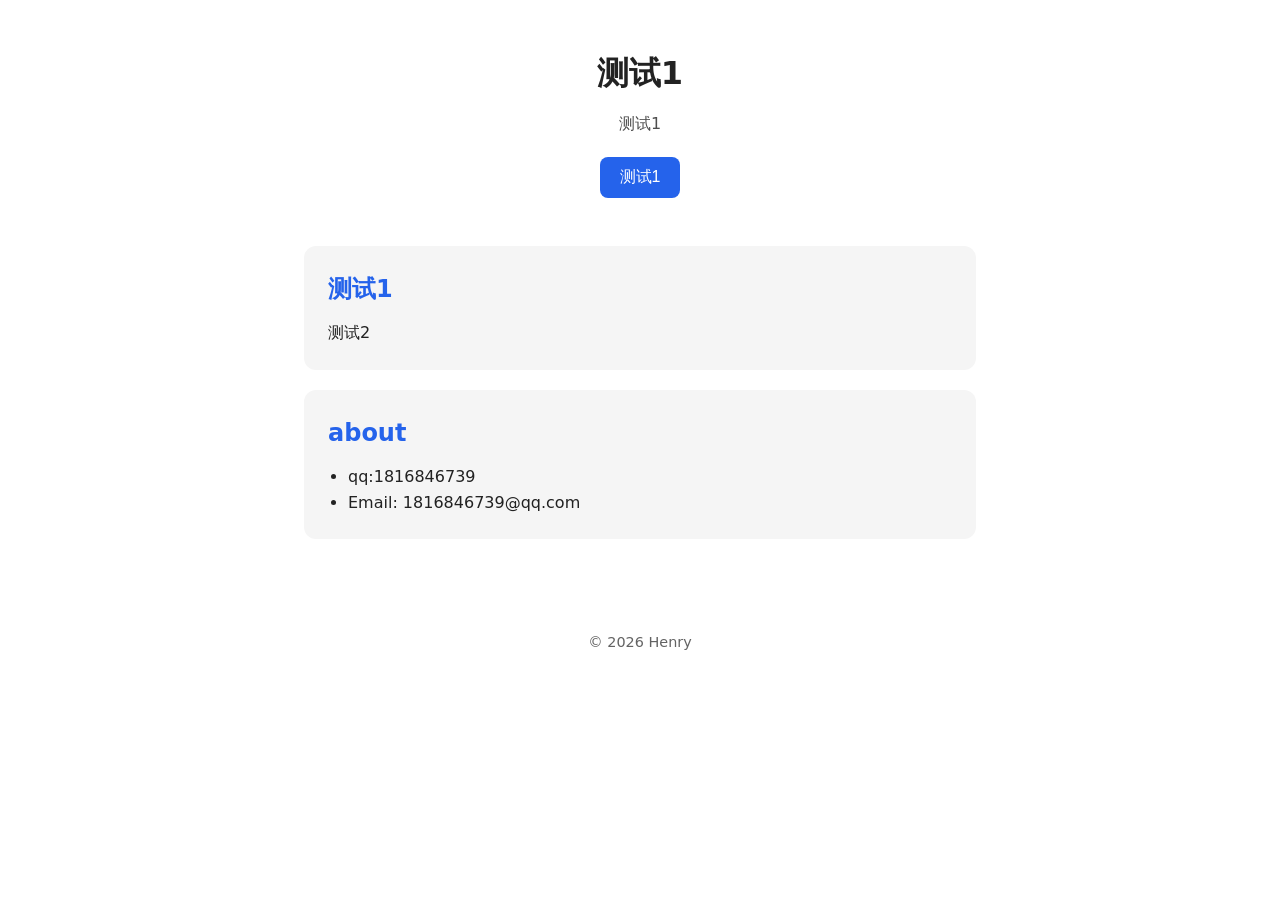
==== index.html @ 26a96115 "Add files via upload" ====
<!DOCTYPE html>
<html lang="zh-CN">
<head>
  <meta charset="UTF-8">
  <meta name="viewport" content="width=device-width, initial-scale=1.0">
  <title>website</title>
  <link rel="stylesheet" href="style.css">
</head>
<body>
  <header>
    <h1>测试1</h1>
    <p>测试1</p>
    <button id="themeBtn">测试1</button>
  </header>
  <main>
    <section>
      <h2>测试1</h2>
      <p>测试2</p>
    </section>

    <section>
      <h2>about</h2>
      <ul>
        <li>qq:1816846739</li>
        <li>Email: 1816846739@qq.com</li>
      </ul>
    </section>
  </main>

  <footer>
    <p>© <span id="year"></span> Henry</p>
  </footer>

  <script src="script.js"></script>
</body>
</html>
---- style.css ----
/* ===== 1. 全局变量，方便切换主题 ===== */
:root {
  --bg: #ffffff;
  --text: #222222;
  --card: #f5f5f5;
  --accent: #2563eb;
}

/* 深色主题：给 <html> 加 dark 类时生效 */
html.dark {
  --bg: #121212;
  --text: #eaeaea;
  --card: #1e1e1e;
  --accent: #60a5fa;
}

/* ===== 2. 基础重置 ===== */
* {
  margin: 0;
  padding: 0;
  box-sizing: border-box;
}

body {
  font-family: system-ui, -apple-system, "Segoe UI", sans-serif;
  background: var(--bg);
  color: var(--text);
  line-height: 1.6;
  transition: background 0.3s, color 0.3s;
}

/* ===== 3. 布局 ===== */
header {
  padding: 48px 24px;
  text-align: center;
}

header h1 {
  font-size: 2rem;
  margin-bottom: 12px;
}

header p {
  margin-bottom: 20px;
  opacity: 0.8;
}

main {
  max-width: 720px;
  margin: 0 auto;
  padding: 0 24px 48px;
}

section {
  background: var(--card);
  border-radius: 12px;
  padding: 24px;
  margin-bottom: 20px;
}

section h2 {
  margin-bottom: 12px;
  color: var(--accent);
}

ul {
  padding-left: 20px;
}

footer {
  text-align: center;
  padding: 24px;
  font-size: 0.9rem;
  opacity: 0.7;
}

/* ===== 4. 按钮 ===== */
button {
  padding: 10px 20px;
  border: none;
  border-radius: 8px;
  background: var(--accent);
  color: #fff;
  font-size: 1rem;
  cursor: pointer;
}

button:hover {
  opacity: 0.85;
}

/* ===== 5. 响应式：手机屏幕 ===== */
@media (max-width: 600px) {
  header {
    padding: 32px 16px;
  }
  header h1 {
    font-size: 1.5rem;
  }
}
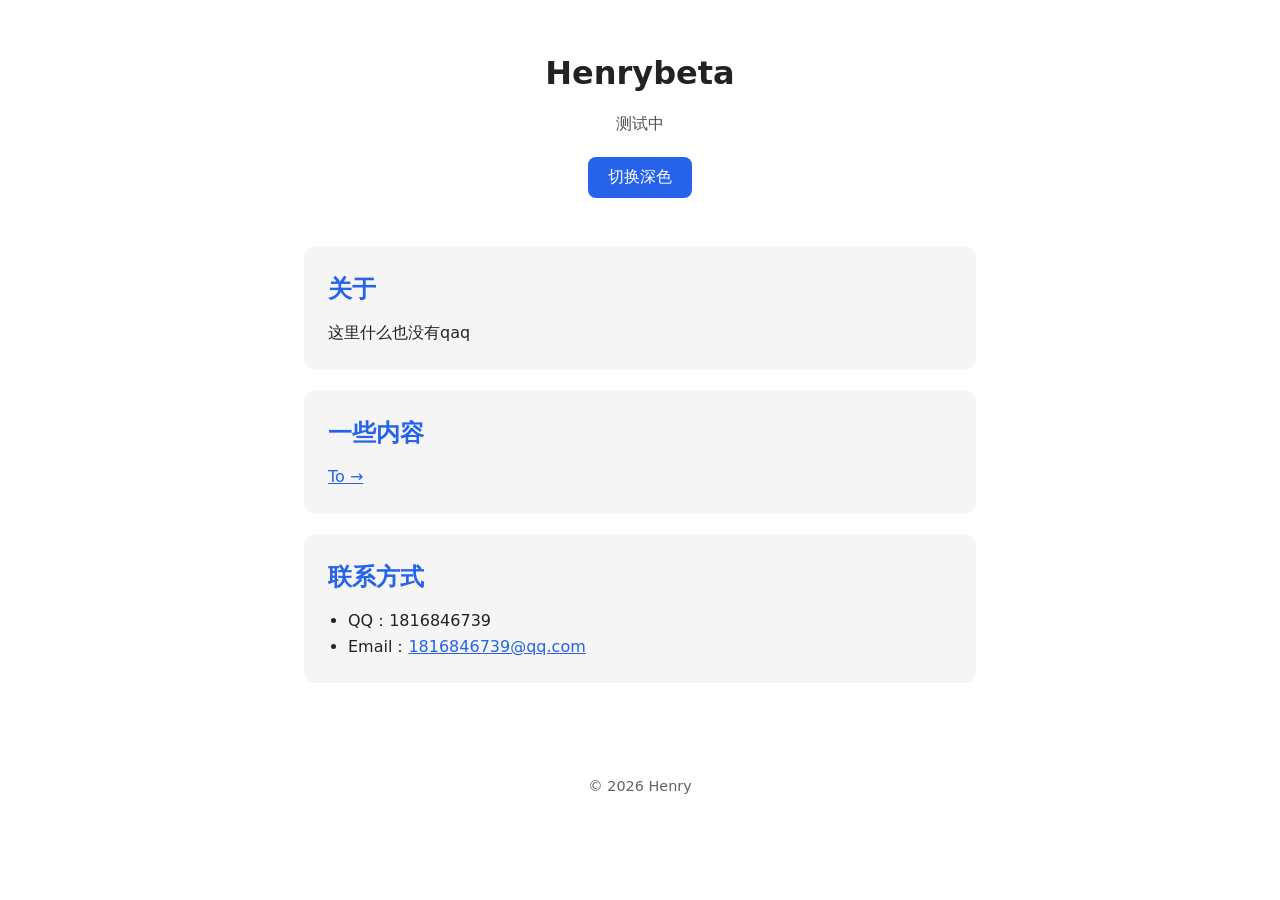
==== commit 38d21e1a: "Add files via upload" ====
--- a/index.html
+++ b/index.html
@@ -3,26 +3,43 @@
 <head>
   <meta charset="UTF-8">
   <meta name="viewport" content="width=device-width, initial-scale=1.0">
-  <title>website</title>
+  <title>Henry 的主页</title>
   <link rel="stylesheet" href="style.css">
+  <!-- 内联执行：恢复主题，避免深色模式首屏白闪 -->
+  <script>
+    (function () {
+      try {
+        var saved = localStorage.getItem('theme');
+        var dark = saved
+          ? saved === 'dark'
+          : window.matchMedia('(prefers-color-scheme: dark)').matches;
+        if (dark) document.documentElement.classList.add('dark');
+      } catch (e) { /* 存储不可用时忽略 */ }
+    })();
+  </script>
 </head>
 <body>
   <header>
-    <h1>测试1</h1>
-    <p>测试1</p>
-    <button id="themeBtn">测试1</button>
+    <h1>Henrybeta</h1>
+    <p>测试中</p>
+    <button id="themeBtn" type="button">切换深色</button>
   </header>
+
   <main>
     <section>
-      <h2>测试1</h2>
-      <p>测试2</p>
+      <h2>关于</h2>
+      <p>这里什么也没有qaq</p>
+    </section>
+    <section>
+      <h2>一些内容</h2>
+      <p><a href="blog.html">To →</a></p>
     </section>
 
     <section>
-      <h2>about</h2>
+      <h2>联系方式</h2>
       <ul>
-        <li>qq:1816846739</li>
-        <li>Email: 1816846739@qq.com</li>
+        <li>QQ：1816846739</li>
+        <li>Email：<a href="mailto:1816846739@qq.com">1816846739@qq.com</a></li>
       </ul>
     </section>
   </main>
--- a/style.css
+++ b/style.css
@@ -4,6 +4,10 @@
   --text: #222222;
   --card: #f5f5f5;
   --accent: #2563eb;
+  --btn-bg: #2563eb;
+  --btn-text: #ffffff;
+  --border: rgba(0, 0, 0, 0.12);
+  color-scheme: light;          /* 让原生控件、滚动条跟随主题 */
 }
 
 /* 深色主题：给 <html> 加 dark 类时生效 */
@@ -12,6 +16,10 @@
   --text: #eaeaea;
   --card: #1e1e1e;
   --accent: #60a5fa;
+  --btn-bg: #60a5fa;
+  --btn-text: #0b1220;          /* 亮底深字，保证对比度 */
+  --border: rgba(255, 255, 255, 0.15);
+  color-scheme: dark;
 }
 
 /* ===== 2. 基础重置 ===== */
@@ -22,12 +30,15 @@
 }
 
 body {
-  font-family: system-ui, -apple-system, "Segoe UI", sans-serif;
+  font-family: system-ui, -apple-system, "Segoe UI", "PingFang SC",
+    "Microsoft YaHei", sans-serif;
   background: var(--bg);
   color: var(--text);
   line-height: 1.6;
   transition: background 0.3s, color 0.3s;
 }
+
+a { color: var(--accent); }
 
 /* ===== 3. 布局 ===== */
 header {
@@ -79,22 +90,105 @@
   padding: 10px 20px;
   border: none;
   border-radius: 8px;
-  background: var(--accent);
-  color: #fff;
+  background: var(--btn-bg);
+  color: var(--btn-text);
   font-size: 1rem;
   cursor: pointer;
+  transition: opacity 0.2s;
 }
 
-button:hover {
-  opacity: 0.85;
+button:hover { opacity: 0.85; }
+
+button:focus-visible {
+  outline: 2px solid var(--accent);
+  outline-offset: 3px;
 }
 
-/* ===== 5. 响应式：手机屏幕 ===== */
+/* ===== 5. 博客 ===== */
+header h1 a,
+header p a,
+.post-title {
+  color: inherit;
+  text-decoration: none;
+}
+
+header h1 a:hover,
+header p a:hover,
+.post-title:hover {
+  color: var(--accent);
+}
+
+.post-list {
+  list-style: none;
+  padding: 0;
+}
+
+.post-item {
+  padding: 16px 0;
+  border-bottom: 1px solid var(--border);
+}
+
+.post-item:last-child { border-bottom: none; }
+
+.post-title {
+  font-size: 1.15rem;
+  font-weight: 600;
+}
+
+.post-meta {
+  font-size: 0.85rem;
+  opacity: 0.7;
+  margin: 6px 0;
+  display: flex;
+  flex-wrap: wrap;
+  gap: 8px;
+  align-items: center;
+}
+
+.tag {
+  background: var(--bg);
+  border: 1px solid var(--border);
+  border-radius: 999px;
+  padding: 1px 10px;
+  font-size: 0.78rem;
+}
+
+.post-summary {
+  opacity: 0.85;
+  margin-top: 4px;
+}
+
+.post-body h2 {
+  margin-bottom: 12px;
+  font-size: 1.5rem;
+}
+
+.post-content { margin-top: 20px; }
+.post-content p { margin: 12px 0; }
+.post-content ul { margin: 12px 0; }
+.post-content h3 {
+  margin: 20px 0 8px;
+  color: var(--accent);
+}
+
+.post-content pre {
+  background: var(--bg);
+  border: 1px solid var(--border);
+  padding: 14px;
+  border-radius: 8px;
+  overflow-x: auto;
+  margin: 12px 0;
+}
+
+.post-content code {
+  font-family: ui-monospace, Consolas, Menlo, monospace;
+  font-size: 0.9em;
+}
+
+/* ===== 6. 响应式：手机屏幕 ===== */
 @media (max-width: 600px) {
-  header {
-    padding: 32px 16px;
-  }
-  header h1 {
-    font-size: 1.5rem;
-  }
+  header { padding: 32px 16px; }
+  header h1 { font-size: 1.5rem; }
+  main { padding: 0 16px 32px; }
+  section { padding: 18px; }
 }
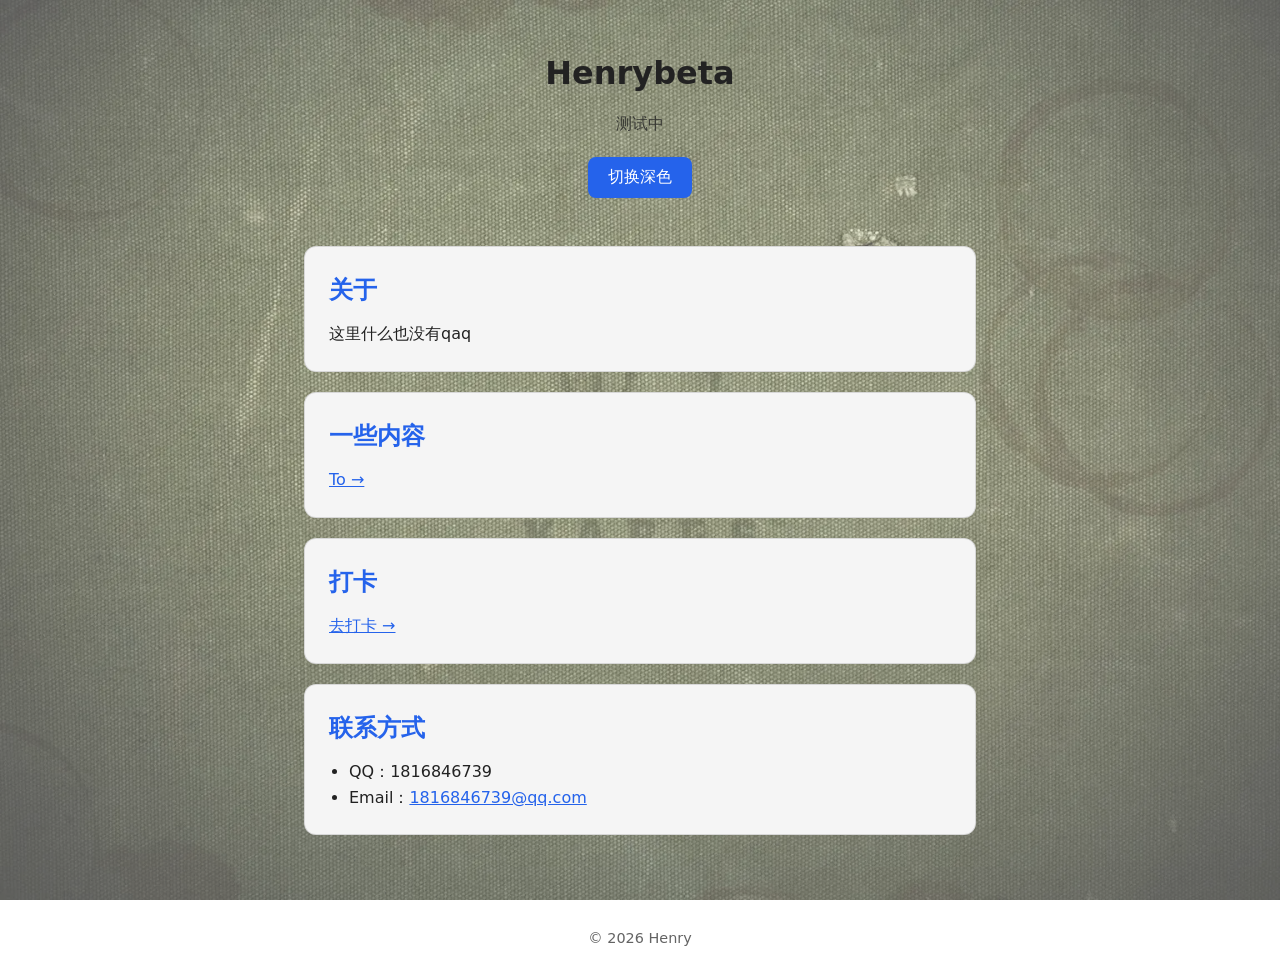
==== commit bba9c505: "Add files via upload" ====
--- a/index.html
+++ b/index.html
@@ -34,7 +34,10 @@
       <h2>一些内容</h2>
       <p><a href="blog.html">To →</a></p>
     </section>
-
+    <section>
+      <h2>打卡</h2>
+      <p><a href="checkin.html">去打卡 →</a></p>
+    </section>
     <section>
       <h2>联系方式</h2>
       <ul>
--- a/style.css
+++ b/style.css
@@ -7,7 +7,10 @@
   --btn-bg: #2563eb;
   --btn-text: #ffffff;
   --border: rgba(0, 0, 0, 0.12);
-  color-scheme: light;          /* 让原生控件、滚动条跟随主题 */
+  color-scheme: light;              /* 让原生控件、滚动条跟随主题 */
+
+  --bg-image: url("background.webp");       /* 背景图 */
+  --overlay: rgba(255, 255, 255, 0.35);     /* 浅色遮罩 */
 }
 
 /* 深色主题：给 <html> 加 dark 类时生效 */
@@ -17,9 +20,11 @@
   --card: #1e1e1e;
   --accent: #60a5fa;
   --btn-bg: #60a5fa;
-  --btn-text: #0b1220;          /* 亮底深字，保证对比度 */
+  --btn-text: #0b1220;              /* 亮底深字，保证对比度 */
   --border: rgba(255, 255, 255, 0.15);
   color-scheme: dark;
+
+  --overlay: rgba(0, 0, 0, 0.50);
 }
 
 /* ===== 2. 基础重置 ===== */
@@ -32,10 +37,34 @@
 body {
   font-family: system-ui, -apple-system, "Segoe UI", "PingFang SC",
     "Microsoft YaHei", sans-serif;
-  background: var(--bg);
   color: var(--text);
   line-height: 1.6;
-  transition: background 0.3s, color 0.3s;
+
+  background-color: var(--bg);
+  background-image: var(--bg-image);
+  background-size: cover;
+  background-position: center;
+  background-repeat: no-repeat;
+  background-attachment: fixed;
+
+  min-height: 100vh;
+  min-height: 100dvh;   /* iOS 地址栏收起/展开时不溢出 */
+
+  position: relative;
+  isolation: isolate;   /* 让遮罩落在背景之上、内容之下 */
+
+  transition: color 0.3s;
+}
+
+/* 遮罩单独放在伪元素上：切主题时能平滑过渡颜色 */
+body::before {
+  content: "";
+  position: fixed;
+  inset: 0;
+  z-index: -1;
+  background-color: var(--overlay);
+  transition: background-color 0.3s;
+  pointer-events: none;
 }
 
 a { color: var(--accent); }
@@ -67,6 +96,7 @@
   border-radius: 12px;
   padding: 24px;
   margin-bottom: 20px;
+  border: 1px solid var(--border);
 }
 
 section h2 {
@@ -146,7 +176,7 @@
 }
 
 .tag {
-  background: var(--bg);
+  background: transparent;      /* 深色下不再出现暗块 */
   border: 1px solid var(--border);
   border-radius: 999px;
   padding: 1px 10px;
@@ -158,6 +188,13 @@
   margin-top: 4px;
 }
 
+.post-body {
+  background: var(--card);
+  border: 1px solid var(--border);
+  border-radius: 12px;
+  padding: 24px;
+}
+
 .post-body h2 {
   margin-bottom: 12px;
   font-size: 1.5rem;
@@ -166,6 +203,7 @@
 .post-content { margin-top: 20px; }
 .post-content p { margin: 12px 0; }
 .post-content ul { margin: 12px 0; }
+
 .post-content h3 {
   margin: 20px 0 8px;
   color: var(--accent);
@@ -191,4 +229,279 @@
   header h1 { font-size: 1.5rem; }
   main { padding: 0 16px 32px; }
   section { padding: 18px; }
+}
+/* ===== 打卡 ===== */
+.checkin-card {
+  text-align: center;
+}
+
+.checkin-stats {
+  display: grid;
+  grid-template-columns: repeat(3, 1fr);
+  gap: 12px;
+  margin: 20px 0;
+}
+
+.stat {
+  background: var(--bg);
+  border: 1px solid var(--border);
+  border-radius: 10px;
+  padding: 16px 8px;
+}
+
+.stat-value {
+  display: block;
+  font-size: 1.8rem;
+  font-weight: 700;
+  color: var(--accent);
+}
+
+.stat-value.bump {
+  animation: bump 0.4s ease;
+}
+
+@keyframes bump {
+  0% { transform: scale(1); }
+  40% { transform: scale(1.3); }
+  100% { transform: scale(1); }
+}
+
+.stat-label {
+  display: block;
+  font-size: 0.85rem;
+  opacity: 0.7;
+  margin-top: 4px;
+}
+
+.checkin-btn {
+  padding: 14px 48px;
+  font-size: 1.1rem;
+  border-radius: 999px;
+  margin: 8px 0 12px;
+}
+
+.checkin-btn.pop {
+  animation: pop 0.35s ease;
+}
+
+@keyframes pop {
+  0% { transform: scale(1); }
+  40% { transform: scale(1.08); }
+  100% { transform: scale(1); }
+}
+
+.checkin-hint {
+  font-size: 0.9rem;
+  opacity: 0.7;
+}
+
+.recent-list {
+  list-style: none;
+  padding: 0;
+}
+
+.recent-item {
+  display: flex;
+  justify-content: space-between;
+  padding: 8px 0;
+  border-bottom: 1px solid var(--border);
+  font-size: 0.9rem;
+}
+
+.recent-item:last-child {
+  border-bottom: none;
+}
+
+.recent-empty {
+  opacity: 0.6;
+  font-size: 0.9rem;
+}
+
+.recent-time {
+  font-family: ui-monospace, Consolas, Menlo, monospace;
+  opacity: 0.75;
+}
+
+.calendar {
+  display: grid;
+  grid-template-columns: repeat(7, 1fr);
+  gap: 6px;
+  margin-top: 12px;
+}
+
+.cal-cell {
+  aspect-ratio: 1;
+  border-radius: 6px;
+  border: 1px solid var(--border);
+  display: flex;
+  flex-direction: column;
+  align-items: center;
+  justify-content: center;
+  font-size: 0.7rem;
+  background: var(--bg);
+}
+
+.cal-cell.level-0 { opacity: 0.45; }
+
+.cal-cell.level-1 {
+  background: color-mix(in srgb, var(--accent) 22%, var(--bg));
+}
+
+.cal-cell.level-2 {
+  background: color-mix(in srgb, var(--accent) 42%, var(--bg));
+}
+
+.cal-cell.level-3 {
+  background: color-mix(in srgb, var(--accent) 65%, var(--bg));
+}
+
+.cal-cell.level-4 {
+  background: var(--accent);
+  color: #fff;
+}
+
+.cal-day {
+  font-weight: 600;
+}
+
+.cal-count {
+  font-size: 0.62rem;
+  opacity: 0.85;
+}
+/* ===== 运势 ===== */
+.fortune-stats {
+  display: grid;
+  grid-template-columns: repeat(4, 1fr);
+  gap: 10px;
+  margin-top: 12px;
+}
+
+.fortune-tag {
+  font-size: 0.72rem;
+  padding: 1px 8px;
+  border-radius: 999px;
+  border: 1px solid var(--border);
+  margin-left: 8px;
+}
+
+.fortune-big   { color: #d4a017; border-color: #d4a017; }
+.fortune-mid   { color: #e2572b; border-color: #e2572b; }
+.fortune-small { color: #2b7de2; border-color: #2b7de2; }
+.fortune-flat  { color: #2e9e63; border-color: #2e9e63; }
+
+html.dark .fortune-big   { color: #f5c518; border-color: #f5c518; }
+html.dark .fortune-mid   { color: #ff7a4d; border-color: #ff7a4d; }
+html.dark .fortune-small { color: #5aa4ff; border-color: #5aa4ff; }
+html.dark .fortune-flat  { color: #52c88c; border-color: #52c88c; }
+
+/* 弹窗 */
+.fortune-modal {
+  position: fixed;
+  inset: 0;
+  background: rgba(0, 0, 0, 0.45);
+  display: flex;
+  align-items: center;
+  justify-content: center;
+  z-index: 100;
+  opacity: 0;
+  pointer-events: none;
+  transition: opacity 0.25s ease;
+}
+
+.fortune-modal.show {
+  opacity: 1;
+  pointer-events: auto;
+}
+
+.fortune-box {
+  background: var(--card);
+  border: 1px solid var(--border);
+  border-radius: 16px;
+  padding: 32px 40px;
+  text-align: center;
+  min-width: 240px;
+  transform: scale(0.9);
+  transition: transform 0.25s ease;
+}
+
+.fortune-modal.show .fortune-box {
+  transform: scale(1);
+}
+
+.fortune-box.pop {
+  animation: fortune-pop 0.4s ease;
+}
+
+@keyframes fortune-pop {
+  0%   { transform: scale(0.85); }
+  50%  { transform: scale(1.05); }
+  100% { transform: scale(1); }
+}
+
+.fortune-name {
+  font-size: 2.4rem;
+  font-weight: 800;
+  letter-spacing: 4px;
+  margin-bottom: 8px;
+}
+
+.fortune-desc {
+  font-size: 0.95rem;
+  opacity: 0.75;
+  margin-bottom: 20px;
+}
+
+.fortune-box button {
+  padding: 8px 28px;
+  border-radius: 999px;
+}
+
+@media (max-width: 600px) {
+  .fortune-stats { grid-template-columns: repeat(2, 1fr); }
+}
+.auto-controls {
+  display: flex;
+  gap: 12px;
+  align-items: center;
+  justify-content: center;
+  flex-wrap: wrap;
+  margin: 16px 0 8px;
+}
+
+.auto-controls label {
+  display: flex;
+  align-items: center;
+  gap: 8px;
+  font-size: 0.95rem;
+}
+
+.auto-controls select {
+  padding: 8px 12px;
+  border-radius: 8px;
+  border: 1px solid var(--border);
+  background: var(--bg);
+  color: var(--text);
+  font-size: 1rem;
+  cursor: pointer;
+}
+
+.auto-controls select:disabled {
+  opacity: 0.6;
+  cursor: not-allowed;
+}
+
+#autoBtn.auto-on {
+  background: #e2572b;
+  color: #fff;
+}
+
+html.dark #autoBtn.auto-on {
+  background: #ff7a4d;
+  color: #1a1a1a;
+}
+
+@media (max-width: 600px) {
+  .auto-controls {
+    flex-direction: column;
+  }
 }
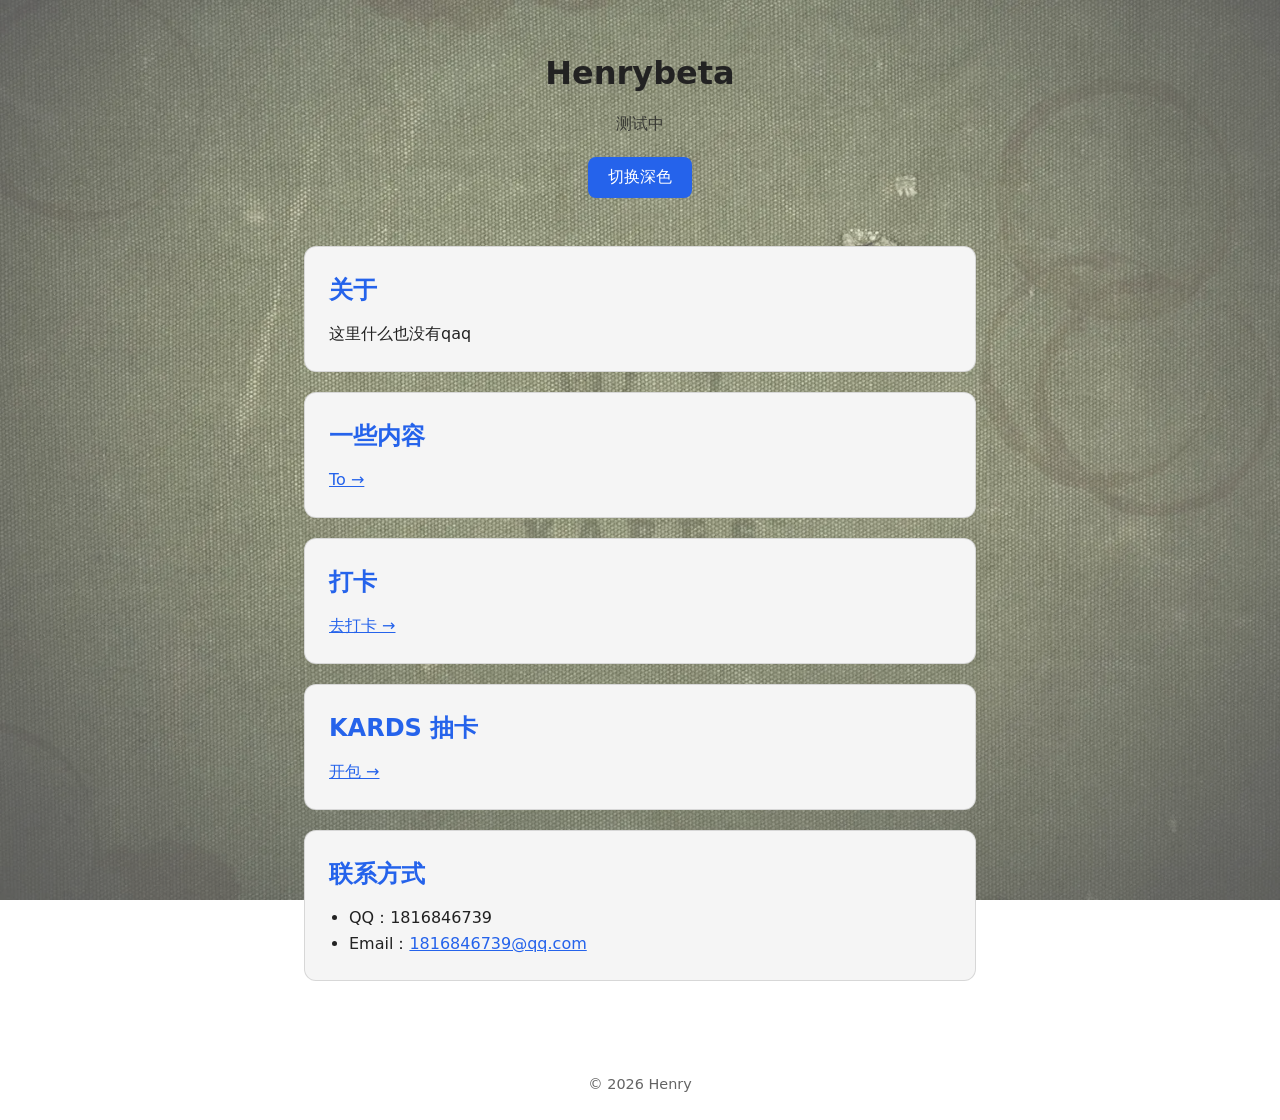
==== commit 6a60569f: "Add files via upload" ====
--- a/index.html
+++ b/index.html
@@ -39,6 +39,10 @@
       <p><a href="checkin.html">去打卡 →</a></p>
     </section>
     <section>
+      <h2>KARDS 抽卡</h2>
+      <p><a href="gacha.html">开包 →</a></p>
+    </section>
+    <section>
       <h2>联系方式</h2>
       <ul>
         <li>QQ：1816846739</li>
--- a/style.css
+++ b/style.css
@@ -504,4 +504,586 @@
   .auto-controls {
     flex-direction: column;
   }
+}
+/* ===== 兑换 ===== */
+/* ===== 兑换 ===== */
+.exchange-list {
+  display: flex;
+  flex-direction: column;
+  gap: 10px;
+  margin-top: 8px;
+}
+
+.exchange-btn {
+  background: var(--bg);
+  color: var(--text);
+  border: 1px solid var(--border);
+  padding: 12px 16px;
+  border-radius: 10px;
+  font-size: 0.95rem;
+  cursor: pointer;
+  transition: background 0.2s, border-color 0.2s, opacity 0.2s;
+  text-align: center;
+}
+
+.exchange-btn:hover {
+  background: var(--card);
+  border-color: var(--accent);
+  opacity: 1;
+}
+
+.exchange-title {
+  font-size: 1.4rem;
+  font-weight: 700;
+  color: var(--accent);
+  margin-bottom: 12px;
+  letter-spacing: 2px;
+}
+
+/* 标题按获得的运势上色（组合选择器，优先级高于 .exchange-title 单独那条） */
+.exchange-title.fortune-big   { color: #d4a017; }
+.exchange-title.fortune-mid   { color: #e2572b; }
+.exchange-title.fortune-small { color: #2b7de2; }
+.exchange-title.fortune-flat  { color: #2e9e63; }
+
+html.dark .exchange-title.fortune-big   { color: #f5c518; }
+html.dark .exchange-title.fortune-mid   { color: #ff7a4d; }
+html.dark .exchange-title.fortune-small { color: #5aa4ff; }
+html.dark .exchange-title.fortune-flat  { color: #52c88c; }
+
+.exchange-msg {
+  font-size: 1rem;
+  margin-bottom: 20px;
+  opacity: 0.85;
+  line-height: 1.7;
+}
+
+/* 消息里的运势标签：去掉左外边距，避免和前后文字空隙过大 */
+.exchange-msg .fortune-tag {
+  margin-left: 0;
+  font-size: 0.85rem;
+  vertical-align: 1px;
+}
+/* ===== 自动打卡选项 ===== */
+.auto-option {
+  display: flex;
+  align-items: center;
+  justify-content: center;
+  gap: 8px;
+  font-size: 0.9rem;
+  opacity: 0.85;
+  margin: 4px 0 10px;
+  cursor: pointer;
+  user-select: none;
+}
+
+.auto-option input[type="checkbox"] {
+  width: 16px;
+  height: 16px;
+  cursor: pointer;
+  accent-color: var(--accent);
+  margin: 0;
+}
+
+.auto-option:hover {
+  opacity: 1;
+}
+/* ===== KARDS 抽卡 ===== */
+.gacha-stats { grid-template-columns: repeat(4, 1fr); }
+
+.gacha-line {
+  font-size: 0.9rem;
+  opacity: 0.85;
+  margin: 8px 0 16px;
+}
+
+.gacha-line strong {
+  color: var(--accent);
+  font-size: 1.05rem;
+}
+
+.gacha-actions {
+  display: grid;
+  grid-template-columns: repeat(auto-fit, minmax(150px, 1fr));
+  gap: 12px;
+}
+
+.gacha-btn {
+  display: flex;
+  flex-direction: column;
+  align-items: center;
+  gap: 4px;
+  padding: 14px 10px;
+  border-radius: 12px;
+  background: var(--bg);
+  color: var(--text);
+  border: 1px solid var(--border);
+  opacity: 1;
+  transition: transform 0.15s ease, border-color 0.2s ease, background 0.2s ease;
+}
+
+.gacha-btn:hover:not(:disabled) {
+  transform: translateY(-2px);
+  border-color: var(--accent);
+  opacity: 1;
+}
+
+.gacha-btn:disabled {
+  opacity: 0.45;
+  cursor: not-allowed;
+}
+
+.gacha-btn-title {
+  font-size: 1.05rem;
+  font-weight: 700;
+  letter-spacing: 0.06em;
+  color: var(--accent);
+}
+
+.gacha-btn-cost {
+  font-size: 0.76rem;
+  opacity: 0.7;
+}
+
+.gacha-btn-elite { border-color: #d4a017; }
+.gacha-btn-elite .gacha-btn-title { color: #b8860b; }
+html.dark .gacha-btn-elite .gacha-btn-title { color: #f5c518; }
+
+/* ---- 卡牌 ---- */
+.kards-grid,
+.gacha-result-grid {
+  display: grid;
+  grid-template-columns: repeat(auto-fill, minmax(132px, 1fr));
+  gap: 14px;
+}
+
+.gacha-result-grid {
+  perspective: 1000px;
+  margin: 8px 0 16px;
+}
+
+.gacha-result[hidden] { display: none; }
+
+.kards-card {
+  position: relative;
+  display: flex;
+  flex-direction: column;
+  gap: 6px;
+  padding: 8px;
+  border-radius: 10px;
+  border: 1px solid var(--rc, #7b818c);
+  background:
+    linear-gradient(160deg, rgba(255, 255, 255, 0.06), rgba(255, 255, 255, 0) 42%),
+    linear-gradient(165deg, #262b33 0%, #1b2026 55%, #14181c 100%);
+  color: #ece4cf;
+  text-align: left;
+  overflow: hidden;
+  box-shadow: 0 3px 12px rgba(0, 0, 0, 0.28), inset 0 0 0 1px rgba(255, 255, 255, 0.04);
+}
+
+.rarity-common { --rc: #7b818c; }
+.rarity-uncommon { --rc: #4b7bb5; }
+.rarity-rare { --rc: #9a6bd8; }
+.rarity-elite { --rc: #d4a017; }
+
+.kards-card.rarity-elite {
+  box-shadow: 0 0 0 1px rgba(212, 160, 23, 0.35), 0 4px 18px rgba(212, 160, 23, 0.25);
+}
+
+.kards-card.rarity-elite::after {
+  content: "";
+  position: absolute;
+  inset: 0;
+  pointer-events: none;
+  background: linear-gradient(115deg, transparent 35%, rgba(255, 225, 150, 0.16) 48%, transparent 62%);
+  transform: translateX(-120%);
+  animation: kc-shine 4.5s ease-in-out infinite;
+}
+
+@keyframes kc-shine {
+  0%, 55% { transform: translateX(-120%); }
+  85%, 100% { transform: translateX(120%); }
+}
+
+.kc-top {
+  display: flex;
+  align-items: center;
+  gap: 6px;
+}
+
+.kc-cost {
+  width: 22px;
+  height: 22px;
+  display: grid;
+  place-items: center;
+  border-radius: 4px;
+  background: linear-gradient(180deg, #e0c68c, #b28f4f);
+  color: #251d10;
+  font-weight: 800;
+  font-size: 0.8rem;
+}
+
+.kc-type {
+  font-size: 0.66rem;
+  letter-spacing: 0.08em;
+  opacity: 0.72;
+}
+
+.kc-faction {
+  margin-left: auto;
+  font-size: 0.6rem;
+  letter-spacing: 0.12em;
+  color: var(--fc);
+  border: 1px solid currentColor;
+  padding: 0 5px;
+  border-radius: 3px;
+}
+
+.kc-art {
+  display: grid;
+  place-items: center;
+  aspect-ratio: 16 / 10;
+  border-radius: 6px;
+  color: var(--rc);
+  border: 1px solid rgba(255, 255, 255, 0.07);
+  background: radial-gradient(120% 90% at 50% 18%, rgba(255, 255, 255, 0.09), rgba(0, 0, 0, 0.35) 72%);
+}
+
+.kc-art svg {
+  width: 46%;
+  height: 46%;
+  opacity: 0.92;
+}
+
+.kc-name {
+  font-size: 0.86rem;
+  font-weight: 700;
+  line-height: 1.3;
+  letter-spacing: 0.02em;
+}
+
+.kc-text {
+  font-size: 0.68rem;
+  line-height: 1.45;
+  opacity: 0.66;
+  min-height: 2.9em;
+}
+
+.kc-stats {
+  display: flex;
+  justify-content: space-between;
+  align-items: baseline;
+  margin-top: auto;
+  font-family: ui-monospace, Consolas, Menlo, monospace;
+  font-weight: 700;
+  font-size: 0.92rem;
+}
+
+.kc-atk { color: #e8b06a; }
+.kc-def { color: #93bde0; }
+
+.kc-atk::before { content: "攻 "; font-size: 0.6em; opacity: 0.6; }
+.kc-def::before { content: "防 "; font-size: 0.6em; opacity: 0.6; }
+
+.kc-kind {
+  margin-top: auto;
+  font-size: 0.72rem;
+  letter-spacing: 0.24em;
+  color: var(--rc);
+  opacity: 0.9;
+}
+
+.kc-new,
+.kc-count {
+  font-size: 0.58rem;
+  letter-spacing: 0.1em;
+  line-height: 1.6;
+  padding: 0 6px;
+  border-radius: 999px;
+  white-space: nowrap;
+}
+
+.kc-new {
+  background: #d4a017;
+  color: #1c1608;
+  font-weight: 800;
+}
+
+.kc-count {
+  background: rgba(0, 0, 0, 0.5);
+  border: 1px solid rgba(255, 255, 255, 0.22);
+}
+
+.kards-card.locked {
+  opacity: 0.42;
+  filter: grayscale(0.85);
+}
+
+.kc-lock {
+  position: absolute;
+  left: 0;
+  right: 0;
+  bottom: 42%;
+  text-align: center;
+  font-size: 0.68rem;
+  letter-spacing: 0.3em;
+  padding: 3px 0;
+  background: rgba(0, 0, 0, 0.45);
+}
+
+.gacha-result-item {
+  position: relative;
+  perspective: 1000px;
+  cursor: pointer;
+  animation: kc-reveal 0.45s ease-out both;
+  outline: none;
+  border-radius: 12px;
+}
+
+.gacha-result-item:focus-visible {
+  outline: 2px solid var(--accent);
+  outline-offset: 4px;
+}
+
+@keyframes kc-reveal {
+  from { opacity: 0; transform: translateY(6px); }
+  to { opacity: 1; transform: none; }
+}
+
+/* 3D 翻卡：正面在文档流里撑高，背面绝对定位覆盖 */
+.kc-flipper {
+  position: relative;
+  transform-style: preserve-3d;
+  transition: transform 0.65s cubic-bezier(0.2, 0.7, 0.25, 1);
+}
+
+.gacha-result-item.flipped .kc-flipper { transform: rotateY(180deg); }
+
+/* 精英卡的翻牌更慢，翻开后加一次金色脉冲 */
+.gacha-result-item[data-rarity="elite"].flipped .kc-flipper {
+  transition-duration: 1.5s;
+}
+
+.gacha-result-item[data-rarity="elite"].flipped {
+  animation: kc-elite-pulse 1.9s ease-out 0.7s 1;
+}
+
+@keyframes kc-elite-pulse {
+  0% { box-shadow: 0 0 0 0 rgba(212, 160, 23, 0); }
+  35% { box-shadow: 0 0 26px 7px rgba(212, 160, 23, 0.45); }
+  100% { box-shadow: 0 0 0 0 rgba(212, 160, 23, 0); }
+}
+
+.gacha-rate {
+  font-size: 0.78rem;
+  opacity: 0.6;
+  margin: 10px 0 0;
+  letter-spacing: 0.02em;
+}
+
+.kc-side {
+  backface-visibility: hidden;
+  -webkit-backface-visibility: hidden;
+}
+
+/* 正面（卡片本体）在文档流里撑高，但初始朝向背面，翻转后才转正 */
+.kc-front {
+  transform: rotateY(180deg);
+}
+
+.kc-back {
+  position: absolute;
+  inset: 0;
+  transform: rotateY(0deg);
+  display: grid;
+  place-items: center;
+  padding: 8px;
+  border-radius: 10px;
+  border: 1px solid rgba(212, 160, 23, 0.5);
+  color: #d4a017;
+  background:
+    repeating-linear-gradient(45deg, rgba(255, 255, 255, 0.035) 0 7px, transparent 7px 14px),
+    linear-gradient(150deg, #222a30 0%, #131920 60%, #0d1114 100%);
+  box-shadow: 0 3px 12px rgba(0, 0, 0, 0.3), inset 0 0 0 1px rgba(255, 255, 255, 0.04);
+}
+
+.kc-back-mark {
+  display: flex;
+  flex-direction: column;
+  align-items: center;
+  gap: 6px;
+  text-align: center;
+  width: 100%;
+}
+
+.kc-back-mark svg {
+  width: 46%;
+  max-width: 72px;
+}
+
+.kc-back-word {
+  font-family: ui-monospace, Consolas, Menlo, monospace;
+  font-size: 0.62rem;
+  letter-spacing: 0.42em;
+  color: #d8b45a;
+}
+
+.kc-back-hint {
+  font-size: 0.56rem;
+  letter-spacing: 0.18em;
+  color: rgba(236, 228, 207, 0.45);
+}
+
+.gacha-result-label {
+  text-align: center;
+  font-size: 0.72rem;
+  letter-spacing: 0.2em;
+  margin-top: 6px;
+  color: var(--rc);
+  opacity: 0;
+  transform: translateY(-4px);
+  transition: opacity 0.3s ease 0.3s, transform 0.3s ease 0.3s;
+}
+
+.gacha-result-item.flipped .gacha-result-label {
+  opacity: 1;
+  transform: none;
+}
+
+.gacha-result-foot {
+  display: flex;
+  justify-content: center;
+  gap: 10px;
+  flex-wrap: wrap;
+}
+
+.gacha-btn-pack {
+  border-color: rgba(212, 160, 23, 0.65);
+}
+
+.gacha-btn-pack .gacha-btn-title {
+  color: #b8860b;
+}
+
+html.dark .gacha-btn-pack .gacha-btn-title {
+  color: #f5c518;
+}
+
+.gacha-result-foot button {
+  padding: 8px 32px;
+  border-radius: 999px;
+}
+
+/* ---- 抽卡记录 ---- */
+.kards-log {
+  list-style: none;
+  padding: 0;
+}
+
+.kards-log-item {
+  display: flex;
+  align-items: center;
+  gap: 10px;
+  padding: 8px 0;
+  border-bottom: 1px solid var(--border);
+  font-size: 0.9rem;
+}
+
+.kards-log-item:last-child { border-bottom: none; }
+
+.kards-log-time {
+  font-family: ui-monospace, Consolas, Menlo, monospace;
+  font-size: 0.76rem;
+  opacity: 0.6;
+  white-space: nowrap;
+}
+
+.kards-log-name {
+  flex: 1;
+  min-width: 0;
+  overflow: hidden;
+  text-overflow: ellipsis;
+  white-space: nowrap;
+}
+
+.kards-rarity-tag {
+  font-size: 0.7rem;
+  padding: 1px 8px;
+  border-radius: 999px;
+  border: 1px solid currentColor;
+  white-space: nowrap;
+}
+
+.kards-rarity-tag.rarity-common { color: #8a8f98; }
+.kards-rarity-tag.rarity-uncommon { color: #4b7bb5; }
+.kards-rarity-tag.rarity-rare { color: #9a6bd8; }
+.kards-rarity-tag.rarity-elite { color: #b8860b; }
+
+html.dark .kards-rarity-tag.rarity-uncommon { color: #7aa8e0; }
+html.dark .kards-rarity-tag.rarity-rare { color: #b98cf0; }
+html.dark .kards-rarity-tag.rarity-elite { color: #f5c518; }
+
+/* ---- 官方卡面（wiki 直链图片） ---- */
+.kc-face {
+  position: relative;
+  border-radius: 6px;
+  overflow: hidden;
+  background: rgba(0, 0, 0, 0.28);
+  border: 1px solid rgba(255, 255, 255, 0.07);
+}
+
+.kc-img {
+  display: block;
+  width: 100%;
+  height: auto;
+}
+
+.kc-art-fallback {
+  aspect-ratio: 5 / 7;
+  display: grid;
+  place-items: center;
+  color: var(--rc);
+  background: radial-gradient(120% 90% at 50% 18%, rgba(255, 255, 255, 0.09), rgba(0, 0, 0, 0.35) 72%);
+}
+
+.kc-art-fallback svg {
+  width: 42%;
+  height: 42%;
+  opacity: 0.92;
+}
+
+.kc-cap {
+  display: flex;
+  align-items: center;
+  justify-content: space-between;
+  gap: 6px;
+  min-width: 0;
+}
+
+.kc-cap .kc-name {
+  font-size: 0.76rem;
+  overflow: hidden;
+  text-overflow: ellipsis;
+  white-space: nowrap;
+}
+
+.kc-meta {
+  font-size: 0.56rem;
+  letter-spacing: 0.08em;
+  opacity: 0.62;
+  white-space: nowrap;
+}
+
+@media (prefers-reduced-motion: reduce) {
+  .kards-card.rarity-elite::after,
+  .gacha-result-item { animation: none; }
+  .kc-flipper,
+  .gacha-result-label { transition: none; }
+}
+
+@media (max-width: 600px) {
+  .gacha-stats { grid-template-columns: repeat(2, 1fr); }
+  .gacha-actions { grid-template-columns: 1fr; }
+  .kards-grid,
+  .gacha-result-grid { grid-template-columns: repeat(auto-fill, minmax(132px, 1fr)); gap: 10px; }
 }
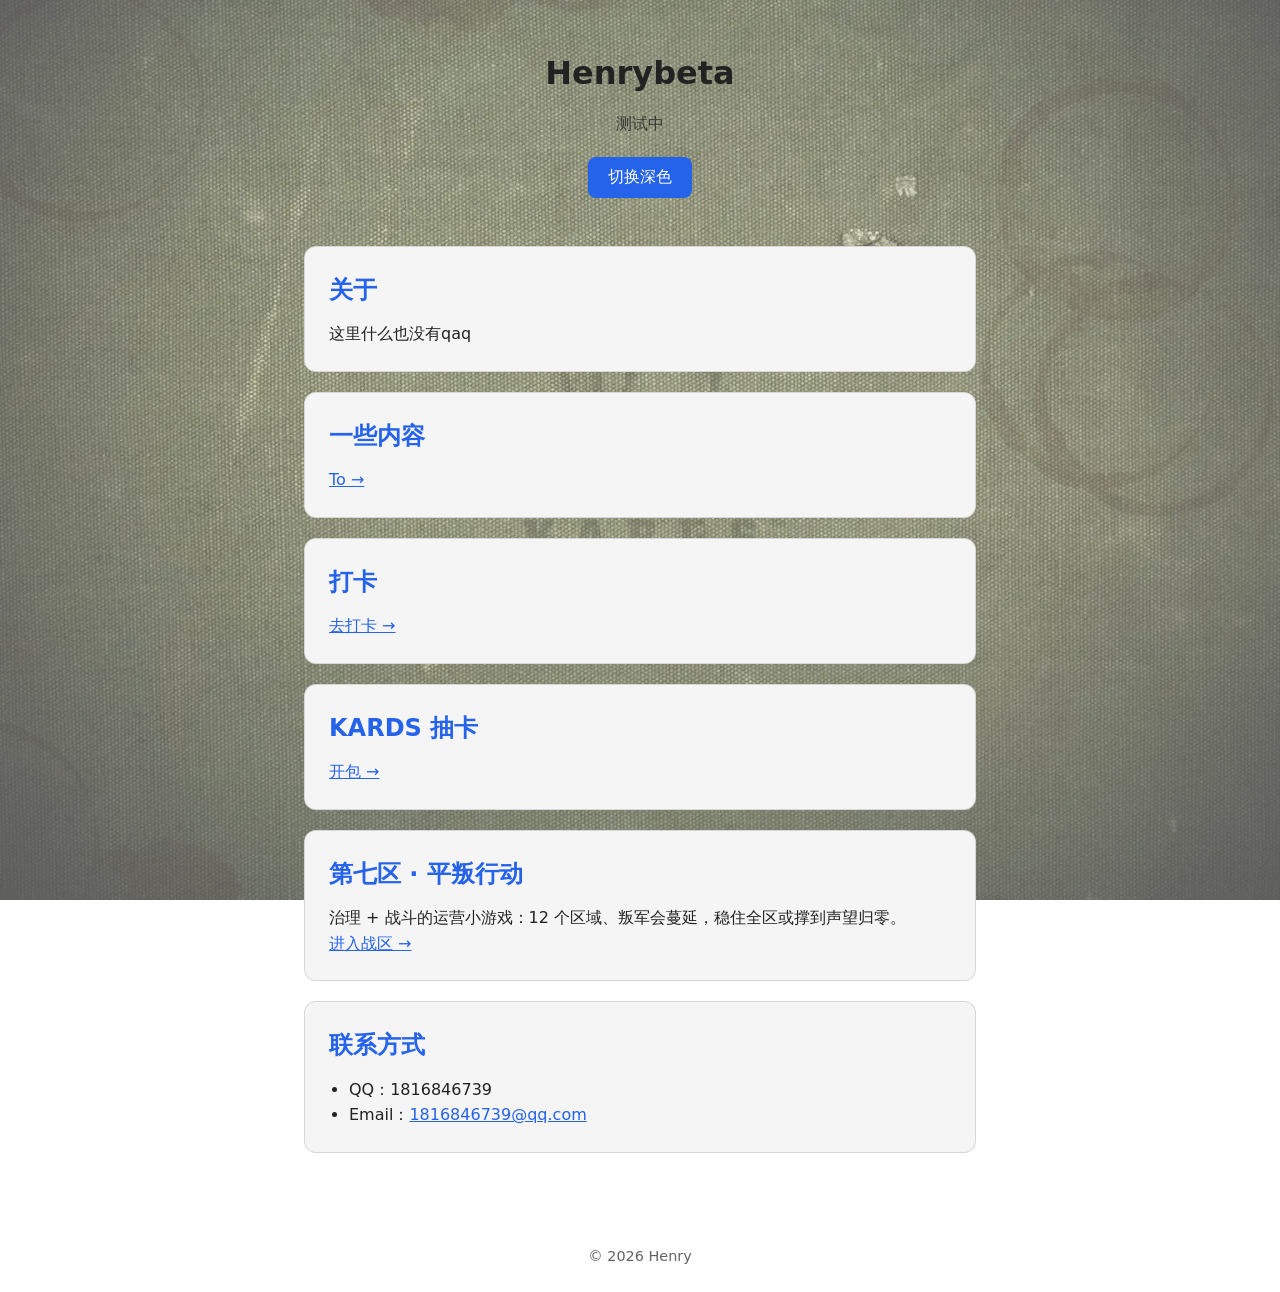
==== commit f0be1bf9: "Add files via upload" ====
--- a/index.html
+++ b/index.html
@@ -43,6 +43,11 @@
       <p><a href="gacha.html">开包 →</a></p>
     </section>
     <section>
+      <h2>第七区 · 平叛行动</h2>
+      <p>治理 + 战斗的运营小游戏：12 个区域、叛军会蔓延，稳住全区或撑到声望归零。</p>
+      <p><a href="sector.html">进入战区 →</a></p>
+    </section>
+    <section>
       <h2>联系方式</h2>
       <ul>
         <li>QQ：1816846739</li>
--- a/style.css
+++ b/style.css
@@ -604,8 +604,8 @@
 
 .gacha-actions {
   display: grid;
-  grid-template-columns: repeat(auto-fit, minmax(150px, 1fr));
-  gap: 12px;
+  grid-template-columns: repeat(auto-fit, minmax(120px, 1fr));
+  gap: 10px;
 }
 
 .gacha-btn {
@@ -815,20 +815,22 @@
 }
 
 .kards-card.locked {
-  opacity: 0.42;
-  filter: grayscale(0.85);
+  opacity: 0.55;
+  filter: grayscale(0.7);
 }
 
 .kc-lock {
   position: absolute;
-  left: 0;
-  right: 0;
-  bottom: 42%;
-  text-align: center;
-  font-size: 0.68rem;
-  letter-spacing: 0.3em;
-  padding: 3px 0;
-  background: rgba(0, 0, 0, 0.45);
+  right: 8px;
+  bottom: 8px;
+  pointer-events: none;
+  font-size: 0.56rem;
+  letter-spacing: 0.12em;
+  padding: 1px 7px;
+  border-radius: 999px;
+  color: rgba(236, 228, 207, 0.75);
+  background: rgba(0, 0, 0, 0.55);
+  border: 1px solid rgba(255, 255, 255, 0.18);
 }
 
 .gacha-result-item {
@@ -860,18 +862,43 @@
 .gacha-result-item.flipped .kc-flipper { transform: rotateY(180deg); }
 
 /* 精英卡的翻牌更慢，翻开后加一次金色脉冲 */
-.gacha-result-item[data-rarity="elite"].flipped .kc-flipper {
-  transition-duration: 1.5s;
-}
+/* 稀有度越高翻得越慢：限定 1.4s / 特殊 1.6s / 精英 2s（标准仍是 0.65s） */
+.gacha-result-item[data-rarity="uncommon"].flipped .kc-flipper { transition-duration: 1.4s; }
+.gacha-result-item[data-rarity="rare"].flipped .kc-flipper { transition-duration: 1.6s; }
+.gacha-result-item[data-rarity="elite"].flipped .kc-flipper { transition-duration: 2s; }
+
+/* 稀有度标签等牌快转完再亮，避免翻到一半就出字 */
+.gacha-result-item[data-rarity="uncommon"].flipped .gacha-result-label { transition-delay: 0.9s; }
+.gacha-result-item[data-rarity="rare"].flipped .gacha-result-label { transition-delay: 1.0s; }
+.gacha-result-item[data-rarity="elite"].flipped .gacha-result-label { transition-delay: 1.3s; }
 
 .gacha-result-item[data-rarity="elite"].flipped {
-  animation: kc-elite-pulse 1.9s ease-out 0.7s 1;
+  animation: kc-elite-pulse 1.9s ease-out 2.05s 1;
 }
 
 @keyframes kc-elite-pulse {
   0% { box-shadow: 0 0 0 0 rgba(212, 160, 23, 0); }
   35% { box-shadow: 0 0 26px 7px rgba(212, 160, 23, 0.45); }
   100% { box-shadow: 0 0 0 0 rgba(212, 160, 23, 0); }
+}
+
+.kards-filter {
+  display: flex;
+  align-items: center;
+  gap: 6px;
+  font-size: 0.85rem;
+  opacity: 0.8;
+  margin: 0 0 12px;
+  cursor: pointer;
+  user-select: none;
+}
+
+.kards-filter input[type="checkbox"] {
+  width: 15px;
+  height: 15px;
+  margin: 0;
+  accent-color: var(--accent);
+  cursor: pointer;
 }
 
 .gacha-rate {
@@ -1054,17 +1081,20 @@
 
 .kc-cap {
   display: flex;
-  align-items: center;
-  justify-content: space-between;
-  gap: 6px;
+  flex-direction: column;
+  align-items: flex-start;
+  gap: 2px;
   min-width: 0;
 }
 
 .kc-cap .kc-name {
-  font-size: 0.76rem;
+  font-size: 0.74rem;
+  line-height: 1.3;
+  display: -webkit-box;
+  -webkit-line-clamp: 2;
+  -webkit-box-orient: vertical;
   overflow: hidden;
-  text-overflow: ellipsis;
-  white-space: nowrap;
+  word-break: break-word;
 }
 
 .kc-meta {
@@ -1072,6 +1102,569 @@
   letter-spacing: 0.08em;
   opacity: 0.62;
   white-space: nowrap;
+}
+
+/* ===== 第七区 · 平叛行动 ===== */
+.ops-stats { grid-template-columns: repeat(5, 1fr); margin-bottom: 12px; }
+.ops-stats .stat-value { font-size: 1.5rem; }
+.ops-stats .stat-label small { font-size: 0.7rem; opacity: 0.6; margin-left: 2px; }
+
+.ops-controls {
+  display: flex;
+  gap: 10px;
+  flex-wrap: wrap;
+}
+
+.ops-controls button {
+  padding: 8px 18px;
+  border-radius: 8px;
+  border: 1px solid var(--border);
+  background: var(--bg);
+  color: var(--text);
+  font-size: 0.9rem;
+  opacity: 1;
+}
+
+.ops-controls button:hover { border-color: var(--accent); opacity: 1; }
+
+.ops-map-wrap {
+  margin: 10px 0;
+  border-radius: 12px;
+  border: 1px solid var(--border);
+  background:
+    radial-gradient(circle at 30% 20%, rgba(240, 163, 60, 0.08), transparent 60%),
+    linear-gradient(160deg, #1a2228, #10161a 70%);
+  padding: 8px;
+}
+
+#opsMap { width: 100%; height: auto; display: block; }
+
+.sz { cursor: pointer; outline: none; }
+.sz-shape {
+  stroke: rgba(255, 255, 255, 0.16);
+  stroke-width: 1.2;
+  transition: filter 0.15s ease, stroke 0.15s ease;
+}
+.sz:hover .sz-shape { filter: brightness(1.15); }
+.sz:focus-visible .sz-shape { stroke: #f0a33c; stroke-width: 2; }
+.sz.is-garrison .sz-shape { stroke: #f0a33c; stroke-width: 1.8; }
+.sz-shape.is-selected { stroke: #7fb2ff; stroke-width: 2.6; }
+.sz-shape.is-lost { stroke: #e2572b; stroke-width: 2; stroke-dasharray: 5 3; }
+
+.sz-name {
+  fill: #f2efe4;
+  font-size: 12px;
+  font-weight: 700;
+  text-anchor: middle;
+  pointer-events: none;
+  paint-order: stroke;
+  stroke: rgba(0, 0, 0, 0.4);
+  stroke-width: 2.6px;
+}
+
+.sz-bar-bg { fill: rgba(0, 0, 0, 0.4); }
+.sz-bar-stab { fill: #8ec46a; }
+.sz-bar-ins { fill: #e2572b; }
+
+.sz-status {
+  fill: rgba(242, 239, 228, 0.72);
+  font-size: 9px;
+  text-anchor: middle;
+  pointer-events: none;
+  paint-order: stroke;
+  stroke: rgba(0, 0, 0, 0.45);
+  stroke-width: 2px;
+}
+.sz-status.is-good { fill: #a8e07d; }
+.sz-status.is-bad { fill: #ff9a78; }
+.sz-status.is-mid { fill: #f0c07a; }
+
+.ops-legend {
+  display: flex;
+  gap: 16px;
+  flex-wrap: wrap;
+  font-size: 0.78rem;
+  opacity: 0.8;
+  padding: 2px 4px 0;
+}
+.ops-legend span { display: inline-flex; align-items: center; gap: 6px; }
+.lg { width: 10px; height: 10px; border-radius: 2px; display: inline-block; }
+.lg-stable { background: #8ec46a; }
+.lg-unrest { background: #e2572b; }
+.lg-lost { background: #5a1f16; border: 1px dashed #e2572b; }
+.lg-garrison { background: transparent; border: 2px solid #f0a33c; }
+
+.hidden { display: none !important; }
+
+.ops-net {
+  margin: 10px 0;
+  padding: 12px;
+  border: 1px solid var(--border);
+  border-radius: 12px;
+  background: rgba(255, 255, 255, 0.02);
+}
+.ops-net[hidden] { display: none; }
+.ops-net-row { display: flex; align-items: center; gap: 8px; margin: 6px 0; flex-wrap: wrap; }
+.ops-net-row span { font-size: 0.82rem; opacity: 0.75; min-width: 32px; }
+.ops-net-row button { padding: 6px 12px; font-size: 0.82rem; }
+.ops-net-row button.on { border-color: var(--accent); color: var(--accent); }
+.ops-net-row input {
+  width: 110px;
+  padding: 6px 10px;
+  border-radius: 8px;
+  border: 1px solid var(--border);
+  background: var(--bg);
+  color: var(--text);
+  font-size: 0.85rem;
+  letter-spacing: 2px;
+  text-transform: uppercase;
+}
+.ops-net-status { margin: 8px 0 0; font-size: 0.78rem; color: var(--muted, #8a8f98); }
+.net-toggle { margin-left: auto; }
+
+.ops-meta {
+  margin: 6px 0 10px;
+  font-size: 0.78rem;
+  color: var(--muted, #8a8f98);
+  font-variant-numeric: tabular-nums;
+}
+
+.ops-threat {
+  display: grid;
+  grid-template-columns: auto 1fr auto;
+  align-items: center;
+  gap: 10px;
+  margin: 10px 0 12px;
+  font-size: 0.82rem;
+}
+.threat-name { opacity: 0.8; white-space: nowrap; }
+.threat-track {
+  height: 8px;
+  border-radius: 999px;
+  border: 1px solid var(--border);
+  background: rgba(255, 255, 255, 0.07);
+  overflow: hidden;
+}
+.threat-fill {
+  height: 100%;
+  width: 0;
+  background: linear-gradient(90deg, #d4a017, #d1453b);
+  transition: width 0.4s ease;
+}
+#threatNum { font-variant-numeric: tabular-nums; }
+
+.ops-diff {
+  display: flex;
+  align-items: center;
+  gap: 8px;
+  margin: 10px 0 4px;
+  font-size: 0.82rem;
+}
+.ops-diff span { opacity: 0.75; }
+.ops-diff button {
+  padding: 4px 12px;
+  border-radius: 999px;
+  border: 1px solid var(--border);
+  background: var(--bg);
+  color: var(--text);
+  font-size: 0.8rem;
+  opacity: 1;
+}
+.ops-diff button.on {
+  border-color: var(--accent);
+  background: color-mix(in srgb, var(--accent) 18%, transparent);
+  color: var(--accent);
+}
+.ops-diff button:hover { opacity: 1; border-color: var(--accent); }
+
+.zone-act-wide { grid-column: 1 / -1; }
+
+.zone-act.is-locked {
+  opacity: 0.45;
+  cursor: not-allowed;
+}
+
+.zone-rebel {
+  margin: 10px 0 0;
+  padding: 8px 10px;
+  border-radius: 8px;
+  border: 1px solid rgba(209, 69, 59, 0.45);
+  background: rgba(209, 69, 59, 0.08);
+  font-size: 0.82rem;
+}
+.zone-rebel b { color: #d1453b; }
+.garrison-exit {
+  margin-top: 8px;
+  padding: 4px 12px;
+  border-radius: 8px;
+  border: 1px dashed var(--border);
+  background: transparent;
+  color: var(--text);
+  font-size: 0.76rem;
+  opacity: 0.8;
+}
+.garrison-exit:hover { border-color: #d1453b; color: #d1453b; opacity: 1; }
+
+.sz.is-locked .sz-name { fill: rgba(242, 239, 228, 0.35); }
+.sz.is-locked .sz-shape { stroke-dasharray: 4 3; }
+.sz.is-current .sz-name { fill: #f0c98a; }
+
+.ops-toasts {
+  position: fixed;
+  top: 16px;
+  right: 16px;
+  z-index: 140;
+  display: flex;
+  flex-direction: column;
+  gap: 8px;
+  pointer-events: none;
+  max-width: min(340px, 80vw);
+}
+
+.ops-toast {
+  padding: 8px 12px;
+  border-radius: 10px;
+  background: var(--card);
+  border: 1px solid var(--border);
+  border-left: 3px solid var(--accent);
+  font-size: 0.82rem;
+  line-height: 1.4;
+  box-shadow: 0 6px 20px rgba(0, 0, 0, 0.25);
+  animation: toast-in 0.25s ease;
+}
+
+.ops-toast.bad { border-left-color: #d1453b; }
+.ops-toast.good { border-left-color: #5aa86a; }
+.ops-toast.out { animation: toast-out 0.3s ease forwards; }
+
+@keyframes toast-in {
+  from { opacity: 0; transform: translateX(16px); }
+  to { opacity: 1; transform: none; }
+}
+
+@keyframes toast-out {
+  to { opacity: 0; transform: translateX(16px); }
+}
+
+.ops-event {
+  position: fixed;
+  inset: 0;
+  z-index: 150;
+  background: rgba(0, 0, 0, 0.55);
+  display: flex;
+  align-items: center;
+  justify-content: center;
+  padding: 24px;
+}
+.ops-event[hidden] { display: none; }
+.ops-event-box {
+  background: var(--card);
+  border: 1px solid var(--border);
+  border-radius: 16px;
+  padding: 26px 28px;
+  max-width: 460px;
+  width: 100%;
+  box-shadow: 0 20px 60px rgba(0, 0, 0, 0.4);
+}
+.ops-event-box h2 { color: var(--accent); margin-bottom: 8px; font-size: 1.2rem; }
+.ops-event-options { display: flex; flex-direction: column; gap: 10px; margin: 16px 0 10px; }
+.ops-event-options button {
+  padding: 10px 14px;
+  border-radius: 10px;
+  border: 1px solid var(--border);
+  background: var(--bg);
+  color: var(--text);
+  text-align: left;
+  font-size: 0.9rem;
+  opacity: 1;
+}
+.ops-event-options button:hover { border-color: var(--accent); opacity: 1; }
+
+.sz-rebel { opacity: 0; pointer-events: none; }
+.sz-rebel.on { opacity: 1; animation: rebel-pulse 1.6s ease-in-out infinite; }
+.sz-rebel path { stroke: #ff6b4a; fill: #ff6b4a; stroke-width: 1.6; }
+.sz-rebel circle { fill: #1b0f0c; stroke: #ff6b4a; stroke-width: 1.4; }
+.sz-rebel-text { fill: #ff9a78; font-size: 9px; font-weight: 700; text-anchor: middle; }
+@keyframes rebel-pulse { 0%, 100% { opacity: 0.55; } 50% { opacity: 1; } }
+
+.sz-name { font-size: 11px; }
+.sz-status { font-size: 8px; }
+
+/* 区域面板 */
+.zone-panel h2 { font-size: 1.15rem; }
+.zone-bars { margin: 10px 0 14px; }
+.zone-bar {
+  display: grid;
+  grid-template-columns: 36px 1fr 34px;
+  gap: 8px;
+  align-items: center;
+  font-size: 0.82rem;
+  margin: 6px 0;
+}
+.zone-bar b { text-align: right; font-variant-numeric: tabular-nums; }
+.zone-track {
+  height: 8px;
+  border-radius: 999px;
+  border: 1px solid var(--border);
+  background: rgba(255, 255, 255, 0.07);
+  overflow: hidden;
+}
+.zone-fill { height: 100%; width: 0; transition: width 0.25s ease; }
+.zone-fill-s { background: linear-gradient(90deg, #4f8a5c, #8ec46a); }
+.zone-fill-i { background: linear-gradient(90deg, #a63a2e, #e2572b); }
+
+.zone-actions {
+  display: grid;
+  grid-template-columns: repeat(3, 1fr);
+  gap: 10px;
+}
+.zone-act {
+  display: flex;
+  flex-direction: column;
+  align-items: flex-start;
+  gap: 2px;
+  padding: 10px 12px;
+  border-radius: 10px;
+  border: 1px solid var(--border);
+  background: var(--bg);
+  color: var(--text);
+  text-align: left;
+  opacity: 1;
+  transition: border-color 0.15s ease, transform 0.15s ease;
+}
+.zone-act:hover:not(:disabled) { border-color: var(--accent); transform: translateY(-1px); opacity: 1; }
+.zone-act:disabled { opacity: 0.45; cursor: not-allowed; }
+.za-name { font-weight: 700; font-size: 0.95rem; color: var(--accent); }
+.za-desc { font-size: 0.72rem; opacity: 0.7; }
+.za-cost { font-size: 0.7rem; font-family: ui-monospace, Consolas, monospace; opacity: 0.75; }
+
+/* 建设项目 */
+.init-grid {
+  display: grid;
+  grid-template-columns: repeat(auto-fit, minmax(150px, 1fr));
+  gap: 12px;
+}
+.init-card {
+  border: 1px solid var(--border);
+  border-radius: 12px;
+  background: var(--bg);
+  padding: 12px;
+  display: flex;
+  flex-direction: column;
+  gap: 6px;
+}
+.init-head { display: flex; justify-content: space-between; align-items: center; }
+.init-name { font-weight: 700; color: var(--accent); font-size: 0.95rem; }
+.init-pips { display: inline-flex; gap: 4px; }
+.pip { width: 8px; height: 8px; border-radius: 50%; border: 1px solid var(--border); display: inline-block; }
+.pip.on { background: var(--accent); border-color: var(--accent); }
+.init-desc { font-size: 0.76rem; opacity: 0.75; min-height: 2.2em; }
+.init-buy {
+  padding: 6px 10px;
+  border-radius: 8px;
+  border: 1px solid var(--border);
+  background: var(--card);
+  color: var(--text);
+  font-size: 0.82rem;
+  margin-top: auto;
+  opacity: 1;
+}
+.init-buy:hover:not(:disabled) { border-color: var(--accent); opacity: 1; }
+.init-buy:disabled { opacity: 0.45; cursor: not-allowed; }
+
+/* 日志 */
+.ops-log { list-style: none; padding: 0; margin: 0; }
+.ops-log-item {
+  display: flex;
+  gap: 10px;
+  padding: 6px 0;
+  border-bottom: 1px solid var(--border);
+  font-size: 0.82rem;
+}
+.ops-log-item:last-child { border-bottom: none; }
+.ops-log-time { font-family: ui-monospace, Consolas, monospace; opacity: 0.55; white-space: nowrap; }
+.ops-log-item.good .ops-log-text { color: #5aa86a; }
+.ops-log-item.bad .ops-log-text { color: #d1453b; }
+
+.is-bad { color: #d1453b; }
+
+/* 结算 */
+.ops-result {
+  position: fixed;
+  inset: 0;
+  z-index: 120;
+  background: rgba(0, 0, 0, 0.55);
+  display: flex;
+  align-items: center;
+  justify-content: center;
+  padding: 24px;
+}
+.ops-result[hidden] { display: none; }
+.ops-result-box {
+  background: var(--card);
+  border: 1px solid var(--border);
+  border-radius: 16px;
+  padding: 28px 32px;
+  max-width: 420px;
+  width: 100%;
+  text-align: center;
+}
+.ops-result-stats {
+  display: flex;
+  flex-wrap: wrap;
+  gap: 8px 14px;
+  justify-content: center;
+  font-size: 0.82rem;
+  opacity: 0.85;
+  margin: 14px 0 20px;
+}
+.ops-result-stats b { color: var(--accent); }
+.ops-result-box button {
+  padding: 8px 26px;
+  border-radius: 999px;
+}
+
+@media (max-width: 600px) {
+  .ops-stats { grid-template-columns: repeat(2, 1fr); }
+  .ops-stats .stat-value { font-size: 1.25rem; }
+  .zone-actions { grid-template-columns: 1fr; }
+  .sz-name { font-size: 11px; }
+}
+
+/* ---- 卡片检视（可拖动） ---- */
+.kc-inspect {
+  position: absolute;
+  right: 6px;
+  bottom: 6px;
+  padding: 1px 8px;
+  border-radius: 999px;
+  border: 1px solid rgba(240, 163, 60, 0.55);
+  background: rgba(12, 16, 19, 0.78);
+  color: #f0c98a;
+  font-size: 0.58rem;
+  letter-spacing: 0.08em;
+  line-height: 1.6;
+  cursor: pointer;
+  z-index: 2;
+  transition: background 0.15s ease, color 0.15s ease;
+}
+
+.kc-inspect:hover {
+  background: rgba(240, 163, 60, 0.9);
+  color: #1b1408;
+}
+
+.inspect-layer {
+  position: fixed;
+  inset: 0;
+  z-index: 90;
+  pointer-events: none;
+}
+
+.inspect-layer[hidden] { display: none; }
+
+.inspect-layer [hidden] { display: none !important; }
+
+.inspect-card {
+  position: fixed;
+  left: 0;
+  top: 0;
+  width: min(320px, 78vw);
+  padding: 10px;
+  border-radius: 14px;
+  border: 1px solid var(--rc, rgba(212, 160, 23, 0.6));
+  background: linear-gradient(160deg, #232a31 0%, #131920 70%);
+  box-shadow: 0 18px 48px rgba(0, 0, 0, 0.45), inset 0 0 0 1px rgba(255, 255, 255, 0.04);
+  pointer-events: auto;
+  cursor: grab;
+  touch-action: none;
+  user-select: none;
+  -webkit-user-select: none;
+}
+
+.inspect-card.dragging { cursor: grabbing; }
+
+.inspect-img {
+  display: block;
+  width: 100%;
+  height: auto;
+  border-radius: 8px;
+  pointer-events: none;
+  -webkit-user-drag: none;
+}
+
+.inspect-art-fallback {
+  aspect-ratio: 5 / 7;
+  display: grid;
+  place-items: center;
+  border-radius: 8px;
+  color: var(--rc);
+  background: radial-gradient(120% 90% at 50% 18%, rgba(255, 255, 255, 0.09), rgba(0, 0, 0, 0.35) 72%);
+}
+
+.inspect-art-fallback svg {
+  width: 42%;
+  height: 42%;
+  opacity: 0.9;
+}
+
+.inspect-meta {
+  display: flex;
+  align-items: baseline;
+  gap: 8px;
+  padding: 8px 2px 2px;
+  color: #ece4cf;
+}
+
+.inspect-name {
+  flex: 1;
+  min-width: 0;
+  font-size: 0.92rem;
+  font-weight: 700;
+  overflow: hidden;
+  text-overflow: ellipsis;
+  white-space: nowrap;
+}
+
+.inspect-count {
+  font-size: 0.72rem;
+  opacity: 0.6;
+}
+
+.inspect-rarity {
+  font-size: 0.68rem;
+  padding: 0 8px;
+  border-radius: 999px;
+  border: 1px solid currentColor;
+  color: var(--rc);
+  white-space: nowrap;
+}
+
+.inspect-close {
+  position: absolute;
+  top: -10px;
+  right: -10px;
+  width: 28px;
+  height: 28px;
+  border-radius: 50%;
+  border: 1px solid rgba(255, 255, 255, 0.25);
+  background: #1b2026;
+  color: #ece4cf;
+  font-size: 16px;
+  line-height: 1;
+  cursor: pointer;
+  padding: 0;
+}
+
+.inspect-close:hover { background: #2a333b; }
+
+.inspect-hint {
+  text-align: center;
+  font-size: 0.6rem;
+  letter-spacing: 0.08em;
+  opacity: 0.45;
+  color: #ece4cf;
+  padding-top: 2px;
 }
 
 @media (prefers-reduced-motion: reduce) {
